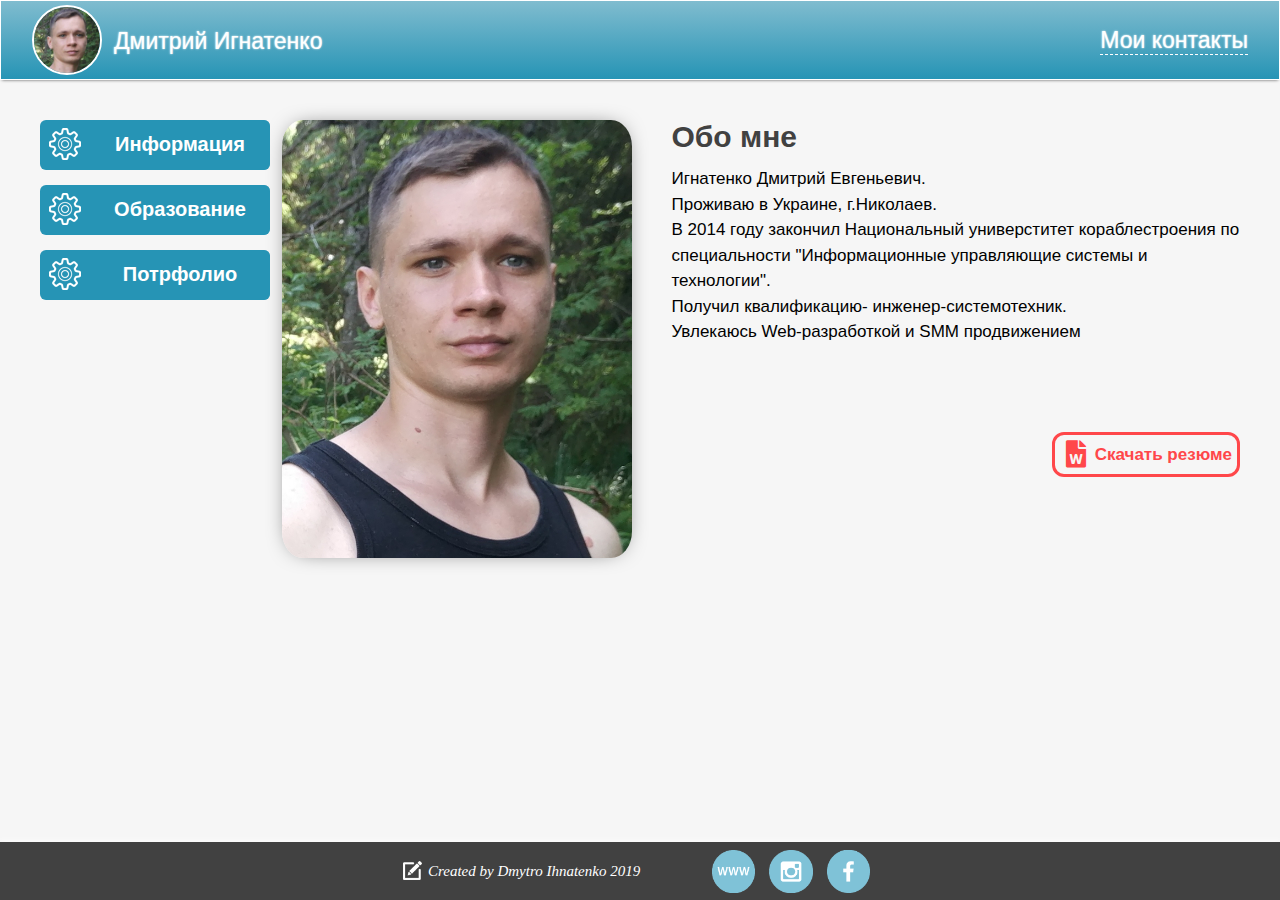
==== index.html @ ee19ba39 "1" ====
<!DOCTYPE html>
<html lang="ru">
<head>
	<meta charset="UTF-8">
	<link rel="stylesheet" href="style.css">
	<link href="https://fonts.googleapis.com/css?family=Fira+Sans:300,400,500|Open+Sans:400,700&display=swap&subset=cyrillic" rel="stylesheet">
	<link rel="stylesheet" type="text/css" href="libs/fontawersome/main/all.min.css">
	<title>Document</title>
</head>
<!-- <script src="script.js"></script> -->
<body>
	
	<div class="wrapper">
		<div class="container">

			<header class="header">
				<div class="header__inner">
					<div class="header__left-bar">
						<a class="header__link" href="about.html"><img  class="header__photo" src="img/2.jpg" alt="myphoto"></a>
						<a class="header__name" href="about.html">Дмитрий Игнатенко</a>
					</div>
					<div class="header__right-bar">
						<a class="header__link" href="#">Мои контакты </a>
						<div class="dropbox">
							<ul class="dropbox__inner">
								<li class="dropbox__item">
									<div class="dropbox__icon"><i class="fas fa-phone-alt"></i></div>+38 (095) 483-41-33
								</li>
								<hr>
								<li class="dropbox__item">
									<div class="dropbox__icon"><i class="fas fa-envelope"></i></div> goldrarian@gmail.com
							    </li>
							</ul>
						</div>
					</div>							
				</div>
			</header>	
	
			<div class="page">
				<nav class="navigation">
					<ul class="navigation__item">
						<li> 
							<div class="navigation__button">
								<a class="navigation__link" href="#">
									<div class="navigation__text-1">Информация</div>
									<img class="navigation__img" src="img/settings.png">
									<div class="navigation__text-2">Обо мне</div>
								</a>
							</div>
						</li>
						<li> 
							<div class="navigation__button">
								<a class="navigation__link" href="pages/career.html">
									<div class="navigation__text-1">Образование</div>
									<img class="navigation__img" src="img/settings.png">
									<div class="navigation__text-2">Карьерный путь</div>
								</a>
							</div>
						</li>
						<li> 
							<div class="navigation__button">
								<a class="navigation__link" href="pages/portfolio.html">
									<div class="navigation__text-1">Потрфолио</div>
									<img class="navigation__img" src="img/settings.png">
									<div class="navigation__text-2">Примеры работ</div>
								</a>
							</div>
						</li>
					</ul>
				</nav>

				<main class="content about">
					<div class="content__photo">
						<img class="content__photo-main" src="img/1.jpg" alt="">
				    </div>
					<div class="content__text">
						<h1 class="content__title">Обо мне</h1>
						<div class="content__description">
							<p>Игнатенко Дмитрий Евгеньевич. </p>
							<p>Проживаю в Украине, г.Николаев.</p>
								<p>В 2014 году закончил Национальный универститет кораблестроения по специальности "Информационные управляющие системы и технологии". </p>
								<p>Получил квалификацию- инженер-системотехник.</p>
								<p>Увлекаюсь Web-разработкой и SMM продвижением</p>
						</div>	
						<div class="content__resume">	
							<a class="content__resume-btn" href="files/resume.docx" download>Скачать резюме
								<i class="fas fa-file-word"></i>
								<img class="resume-img" src="img/settings.png">
								<img class="resume-img-2" src="img/settings.png">
								<img class="resume-img-3" src="img/settings.png">
							</a>
						</div>
					</div>
				</main>
					
			</div>
			
		<div class="footer">
			<div class="footer__text">
				<img class="footer__icon-text" src="img/footer/created.png" alt="created image">
				<div class="footer__descript">Created by Dmytro Ihnatenko 2019</div>
			</div>
			<div class="footer__nav">
				<ul class="footer__nav-items">
					<li>
						<a href="#" target="">
					   <img class="footer__icon" src="img/footer/www.png" alt="site-icon"></a>
					</li>
					<li>
						<a href="https://www.instagram.com/ihnatenko.ua/" target="_blank"><img class="footer__icon" src="img/footer/insta.png" alt="instagram-icon"></a>
					</li>
					<li>
						<a href="https://www.facebook.com/profile.php?id=100004683768221" target="_blank"><img class="footer__icon" src="img/footer/fb.png" alt="facebook-icon"></a>
					</li>
				</ul>
			</div>
		</div>
	</div>
</div>

</html>
---- style.css ----
html {
  font-size: 16px;
}

body, h1, h2, h3, h4, h5, h6, p, ul, li {
  padding: 0;
  margin: 0;
}

* {
  -webkit-box-sizing: border-box;
  box-sizing: border-box;
}

.wrapper {
  width: 100%;
  height: 100vh;
  background: url(img/bg.jpg) rgba(255, 255, 255, 0.3) repeat-x;
  background-blend-mode: color;
  position: relative;
  overflow: hidden;
}

.container {
  width: 100%;
  max-width: 1400px;
  height: 100%;
  margin: 0 auto;
  background-color: #F6F6F6;
  -webkit-box-shadow: 0px 0px 12px 0px white;
  box-shadow: 0px 0px 12px 0px white;
}


/*==== HEADER ====*/

.header {
  margin-bottom: 40px;
  width: 100%;
  height: 80px;
  background: linear-gradient(to bottom, #80BCCF 0%, #2694B5 100%);
  border: 1px solid #fff;
  -webkit-box-shadow: 0px 2px 3px -2px rgba(0, 0, 0, 0.65);
  box-shadow: 0px 2px 3px -2px rgba(0, 0, 0, 0.65);
}

.header__inner {
  padding: 0 31px;
  display: -webkit-box;
  display: -ms-flexbox;
  display: flex;
  -webkit-box-pack: justify;
  -ms-flex-pack: justify;
  justify-content: space-between;
  align-items: center;
}

.header__left-bar {
  display: -webkit-box;
  display: -ms-flexbox;
  display: flex;
  align-items: center;
}

.header__right-bar{
  position: relative;
}

.header__right-bar:before {
  content: "";
  width: 200px;
  height: 30px;
  background-color: transparent;
  display: block;
  position: absolute;
  top: 100%;
  right: -20px;
}

.header__right-bar:hover .dropbox{
  right: -15%;
  opacity: 1;
}

.dropbox {
  padding: 15px 10px;
  width: 144%;
  height: 94px;
  text-align: center;
  background-color: #fff;
  border: 2px solid #DDDDDD;
  border-radius: 7px;
  position: absolute;
  top:40px;
  right: -999%;
  opacity: 0;
  transition: opacity .3s linear;
}

.dropbox:before {
  content: "";
  height: 15px;
  width: 15px;
  border-top: 2px solid #DDDDDD;
  border-left: 2px solid #DDDDDD;
  background-color: #fff;
  display: block;
  position: absolute;
  top: -10px;
  right: 44%;
  transform: rotate(45deg);
}

.fa-phone-alt, .fa-envelope {
  color: #2E97B7;
}

.dropbox__icon {
  float: left;
  text-align: start;
}

.dropbox__inner{
  list-style: none;
}

.dropbox__item {
  margin-bottom: 10px;
}

.dropbox__item + hr {
  height: 2px;
  border: 0;
  box-shadow: inset 0 15px 12px -11px rgba(0,0,0,0.15);
}

.header__photo {
  margin: 4px 12px 0 0;
  width: 70px;
  height: 70px;
  border: 2px solid white;
  border-radius: 50%;
}

.header__link {
  display: block;
}
.header__name {
  font-family: 'FiraSans', sans-serif;
  font-size: 23px;
  color: #fff;
  -webkit-box-flex: 1;
  -ms-flex-positive: 1;
  flex-grow: 1;
  text-shadow: 0 0 2px #FFFFFF;
  text-decoration: none;
}

.header__link {
  font-family: 'FiraSans', sans-serif;
  font-size: 23px;
  color: #fff;
  text-decoration: none;
  display: block;
  text-shadow: 0 0 2px #FFFFFF;
}

.header__right-bar .header__link {
  border-bottom: 1px dashed #fff;
  transition: .3s;
}

.header__right-bar:hover .header__link{
  border-bottom: 1px dashed transparent;
}


/*==== NAVIGATION ====*/

.page {
  display: -webkit-box;
  display: -ms-flexbox;
  display: flex;
}

.navigation {
  padding-left: 2.5rem;
  width: 22%;
}

.navigation__item {
  list-style: none;
}

.navigation__item li {
  padding-bottom: 15px;
}

.navigation__link {
  font-family: 'FiraSans', sans-serif ;
  font-size: 19px;
  color: #414141;
  font-weight: 700;
  text-decoration: none;
  border-right: 4px solid  transparent;
  display: block;
  transition: all .2s;
}

.navigation__link:hover {
  color: #80BCCF;
  border-right: 4px solid  #80BCCF;
}

.navigation__button {
  width: 230px;
  height: 50px;
  position: relative;
}

.navigation__text-1 {
  padding-left: 50px;
  background: #2694B5;  
  width: 230px;
  height: 50px;
  border-radius: 6px 6px 6px 6px;
  color: #fff;
  font-size: 20px;
  text-align: center;
  line-height: 48px;
  position: absolute;
  top: 0;
  left: 0;
  z-index: 2;
  transition: all 1.5s;
  transition-delay: .2s;
}

.navigation__text-2 {
  background: #80BCCF;
  width: 180px;
  height: 50px;
  border-radius: 0 6px 6px 0;
  color: #fff;
  font-size: 16px;
  text-align: center;
  line-height: 48px;
  position: absolute;
  top: 0;
  right: 0;
  z-index: 1;
  transition: all 1.5s;
}

.navigation__img {
  vertical-align: middle;
  position: absolute;
  top: 8px;
  left: 9px;
  z-index: 3;
  transition: 2.5s;
}

.navigation__button:hover .navigation__text-1{
  width: 70px;
  font-size: 0;
  border-radius: 6px 0 0 6px;
}

/*.navigation__button:hover .navigation__text-2 {
  font-size: 15px;
}*/

.navigation__button:hover .navigation__img {
  transform: rotate(360deg);
}

/*==== FOOTER ====*/

.footer {
  width: 100%;
  max-width: 1400px;
  margin: 0 auto;
  height: 58px;
  background-color: #414141;
  -webkit-box-shadow: 0px 0px 8px 0px white;
  box-shadow: 0px 0px 8px 0px white;
  display: -webkit-box;
  display: -ms-flexbox;
  display: flex;
  -webkit-box-pack: center;
  -ms-flex-pack: center;
  justify-content: center;
  position: absolute;
  bottom: 0;
}

.footer__icon-text {
  height: 19px;
  margin-top: 2px;
}

.footer__descript {
  margin: 4px 0 0 6px;
  font-size: 15px;
}

.footer__text {
  margin: 17px 65px 0 0;
  color: #fff;
  font-style: italic;
  display: -webkit-box;
  display: -ms-flexbox;
  display: flex;
}

.footer__nav-items {
  display: -webkit-box;
  display: -ms-flexbox;
  display: flex;
  list-style: none;
}

.footer__icon {
  margin: 8px 7px 0 7px;
  height: 43px;
  -webkit-transition: -webkit-filter .5s linear;
  transition: -webkit-filter .5s linear;
  -o-transition: filter .5s linear;
  transition: filter .5s linear;
  transition: filter .5s linear, -webkit-filter .5s linear;
}

.footer__icon:hover {
  -webkit-filter: hue-rotate(180deg);
  filter: hue-rotate(180deg);
}

/*==== CONTENT ====*/


.content {
  display: -webkit-box;
  display: -ms-flexbox;
  display: flex;
  width: 78%;
  justify-content: space-around;
}

.content__photo-main {
  width: 21.87rem;
  border-radius: 6%;
  box-shadow: 0px 0px 25px -12px #000000;
}

.content__title {
  margin-bottom: 12px;
  padding-left: 40px;
  font-family: 'FiraSans', sans-serif;
  color: #414141;
  font-size: 30px;
  font-weight: 700;
}

.content__description {
  margin-bottom: 100px;
  padding: 0 40px 0;
  font-family: 'FiraSans', sans-serif;
  font-size: 17px;
  font-weight: 300;
  overflow: auto;
  line-height: 1.5;
}

.content__resume-btn {
  margin-right: 40px;
  padding: 10px 5px 10px 40px;
  font-family: 'FiraSans', sans-serif;
  text-align: right;
  font-size: 17px;
  font-weight: bold;
  color: #FF474A;
  border: 3px solid #FF474A;
  border-radius: 12px;
  text-decoration: none;
  transition: all .3s linear;
  position: relative;
}

.fa-file-word {
  color: #FF474A;
  font-size: 27px;
  position: absolute;
  left: 11px;
  top: 5px;
}

.content__resume-btn:hover {
  color: #fff;
  background-color: #FF474A;
}

.svg-inline {
  width: 25px;
  position: absolute;
  left: 8px;
  top: 3px;
}

.content__resume {
  text-align: right;
}

.resume-img {
  width: 20px;
  position: absolute;
  transform: rotate(-16deg);
  top: 1px;
  left: 7px;
  transition: all 5s linear, opacity .2s linear;
  opacity: 0;
}

.resume-img-2 {
  width: 20px;
  position: absolute;
  transform: rotate(-16deg);
  top: 18px;
  left:0px;
  transition: all 5s linear, opacity .2s linear;
  opacity: 0;
}

.resume-img-3 {
  width: 20px;
  position: absolute;
  transform: rotate(-16deg);
  top: 17px;
  left:18px; 
  transition: all 5s linear, opacity .2s linear;
  opacity: 0;
}

.content__resume-btn:hover .resume-img{
  transform: rotate(360deg);
  opacity: 100;

}

.content__resume-btn:hover .resume-img-2{
  transform: rotate(360deg);
  opacity: 100;
}

.content__resume-btn:hover .resume-img-3{
  transform: rotate(-360deg);
  opacity: 100;
}


/* PAGE-2 */

.career__title {
  margin-bottom: 12px;
  padding-left: 77px;
  font-family: 'FiraSans', sans-serif;
  color: #414141;
  font-size: 30px;
  font-weight: 700;
}

.content__blocks {
  margin: 62px 50px 0 0;
  position: relative;
}

.career-info {
  padding: 10px 8px;
  width: 450px;
  height: 100px;
  background-color: #fff;
  border-radius: 20px;
  text-align: center;
  -webkit-box-shadow: 4px 6px 10px -2px rgba(0, 0, 0, 0.5);
  box-shadow: 4px 6px 10px -2px rgba(0, 0, 0, 0.5);
  -webkit-transition: all .2s linear;
  -o-transition: all .2s linear;
  transition: all .2s linear;
}

.content__blocks__iner {
  margin-bottom: 25px;
  display: -webkit-box;
  display: -ms-flexbox;
  display: flex;
}

.career-year {
  padding: 35px 39px 0 0;
  position: relative;
}

.career__photo {
  width: 400px;
}

.content_before:before {
  content: "";
  display: block;
  width: 2px;
  height: 382px;
  background-color: #DDDDDD;
  position: absolute;
  top: 38px;
  left: 47px;
}

.career-year:before {
  content: "";
  display: block;
  height: 15px;
  width: 15px;
  background-color: #fff;
  border: 2px solid #80BCCF;
  border-radius: 50%;
  position: absolute;
  left: 39px;
  top: 34px;
}

.content__blocks__iner:hover .career-year {
  font-weight: 700;
  color: #033F88;
}

.content__blocks__iner:hover .career-year:before {
  background-color: #033F88;
}

.content__blocks__iner:hover .career-info {
  background-color: #033F88;
  color: #D0AC70;
}

/*# sourceMappingURL=style.css.map */




/* ==== PAGE-3 ===== */

.portfolio {
  display: flex;
  flex-direction: column;
}

.portfolio__inner {
  padding: 0 35px 0 21px;
  width: 100%;
  height: 700px;
  display: flex;
  flex-wrap: wrap;
  justify-content: space-between;
  flex-direction: row;
}

.portfolio-block {
  width: 30%;
  height: 49%;
  border: 1px solid black;
  border-radius: 8%;
  overflow: hidden;
}

.portfolio-block-top {
  height: 70%;
  background-color: red;
}

.portfolio-block-bottom {
   height: 30%;
   background-color: gray;
}


.portfolio-block:not(.last) {
  margin-bottom: 40px;
}






/*
@media screen and (min-width: 0) {
  .navigation {
    padding: 0;
  }
  .content__photo-main {
    margin-left: 3rem;
  }
  html {
   overflow: scroll;
    }
    .navigation__item {
      display: inline;
    }
  }*/


/*@media screen and (max-width: 800px) {
  .content {
    display: block;
  }
  .content__photo-main {
    margin-left: 5rem;
  }
*/
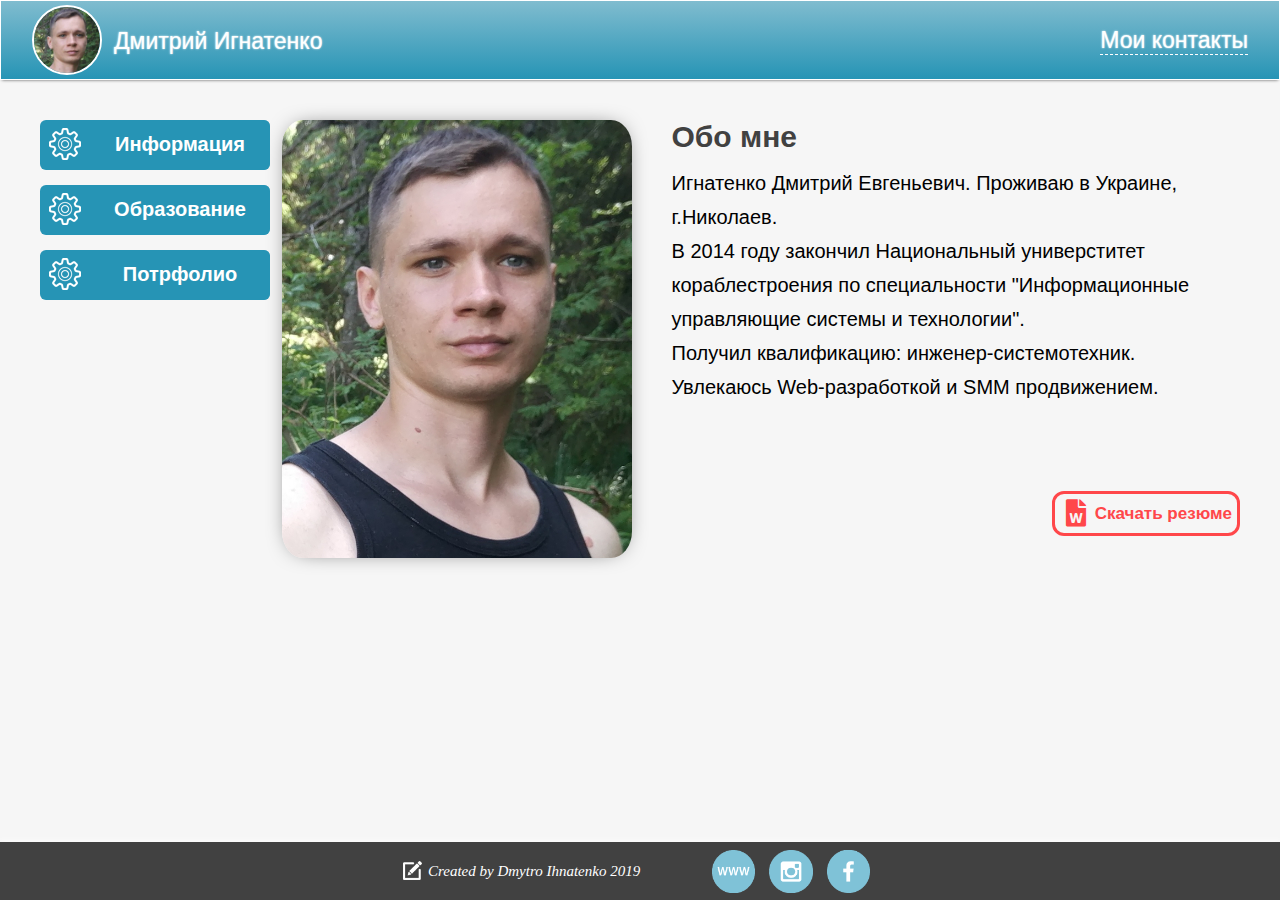
==== commit 52376d37: "туц" ====
--- a/index.html
+++ b/index.html
@@ -2,10 +2,11 @@
 <html lang="ru">
 <head>
 	<meta charset="UTF-8">
+	<!-- <meta name="viewport" content="width=device-width, initial-scale=1">  -->
 	<link rel="stylesheet" href="style.css">
 	<link href="https://fonts.googleapis.com/css?family=Fira+Sans:300,400,500|Open+Sans:400,700&display=swap&subset=cyrillic" rel="stylesheet">
 	<link rel="stylesheet" type="text/css" href="libs/fontawersome/main/all.min.css">
-	<title>Document</title>
+	<title>Ihnatenko site</title>
 </head>
 <!-- <script src="script.js"></script> -->
 <body>
@@ -16,8 +17,8 @@
 			<header class="header">
 				<div class="header__inner">
 					<div class="header__left-bar">
-						<a class="header__link" href="about.html"><img  class="header__photo" src="img/2.jpg" alt="myphoto"></a>
-						<a class="header__name" href="about.html">Дмитрий Игнатенко</a>
+						<a class="header__link" href="#"><img  class="header__photo" src="img/2.jpg" alt="myphoto"></a>
+						<a class="header__name" href="#">Дмитрий Игнатенко</a>
 					</div>
 					<div class="header__right-bar">
 						<a class="header__link" href="#">Мои контакты </a>
@@ -76,11 +77,10 @@
 					<div class="content__text">
 						<h1 class="content__title">Обо мне</h1>
 						<div class="content__description">
-							<p>Игнатенко Дмитрий Евгеньевич. </p>
-							<p>Проживаю в Украине, г.Николаев.</p>
+						   <p>Игнатенко Дмитрий Евгеньевич. Проживаю в Украине, г.Николаев.</p>
 								<p>В 2014 году закончил Национальный универститет кораблестроения по специальности "Информационные управляющие системы и технологии". </p>
-								<p>Получил квалификацию- инженер-системотехник.</p>
-								<p>Увлекаюсь Web-разработкой и SMM продвижением</p>
+								<p>Получил квалификацию: инженер-системотехник.</p>
+								<p>Увлекаюсь Web-разработкой и SMM продвижением.</p>
 						</div>	
 						<div class="content__resume">	
 							<a class="content__resume-btn" href="files/resume.docx" download>Скачать резюме
--- a/style.css
+++ b/style.css
@@ -93,6 +93,7 @@
   position: absolute;
   top:40px;
   right: -999%;
+  z-index: 10;
   opacity: 0;
   transition: opacity .3s linear;
 }
@@ -267,10 +268,6 @@
   border-radius: 6px 0 0 6px;
 }
 
-/*.navigation__button:hover .navigation__text-2 {
-  font-size: 15px;
-}*/
-
 .navigation__button:hover .navigation__img {
   transform: rotate(360deg);
 }
@@ -366,10 +363,10 @@
   margin-bottom: 100px;
   padding: 0 40px 0;
   font-family: 'FiraSans', sans-serif;
-  font-size: 17px;
+  font-size: 20px;
   font-weight: 300;
   overflow: auto;
-  line-height: 1.5;
+  line-height: 1.7;
 }
 
 .content__resume-btn {
@@ -590,30 +587,81 @@
 
 
 
-
-
-/*
-@media screen and (min-width: 0) {
+@media screen and (max-width: 768px) {
+  .content__resume {
+    display: none;
+    margin: 45px;
+    text-align: center;
+  }
+}
+
+@media screen and (max-width: 1024px) {
+  .page {
+    display: flex;
+    flex-direction: column;
+  }
+
   .navigation {
+    width: 100%;
     padding: 0;
-  }
+    margin-bottom: 50px;
+  }
+
+  .navigation__item {
+    display: flex;
+    justify-content: space-around;
+  }
+
+   .about {
+    width: 100%;
+    display: flex;
+    flex-direction: column-reverse;
+    align-items: center;
+  }
+
+  .content__text {
+    width: 80%;
+    display: flex;
+    flex-direction: column;
+    align-content: center;
+  }
+
+  .content__title {
+    text-align: center;
+    font-size: 45px;
+    padding: 0;
+  }
+
+  .content__description {
+    padding: 0;
+    margin: 0;
+    line-height: 2;
+    font-size: 24px;
+  }
+
+  .content__resume {
+    margin: 65px 0;
+    text-align: center;
+  }
+
+  .content__resume-btn {
+    margin: 0;
+    font-size: 22px;
+    padding: 10px 20px 10px 50px;
+  }
+
   .content__photo-main {
-    margin-left: 3rem;
-  }
-  html {
-   overflow: scroll;
-    }
-    .navigation__item {
-      display: inline;
-    }
-  }*/
-
-
-/*@media screen and (max-width: 800px) {
-  .content {
-    display: block;
-  }
-  .content__photo-main {
-    margin-left: 5rem;
-  }
-*/+    width: 25rem;
+  }
+}
+
+
+
+
+
+/*@media screen and (max-width: 414px) {
+  .content__description {
+    line-height: 1.5;
+    font-size: 23px;
+  }
+}*/